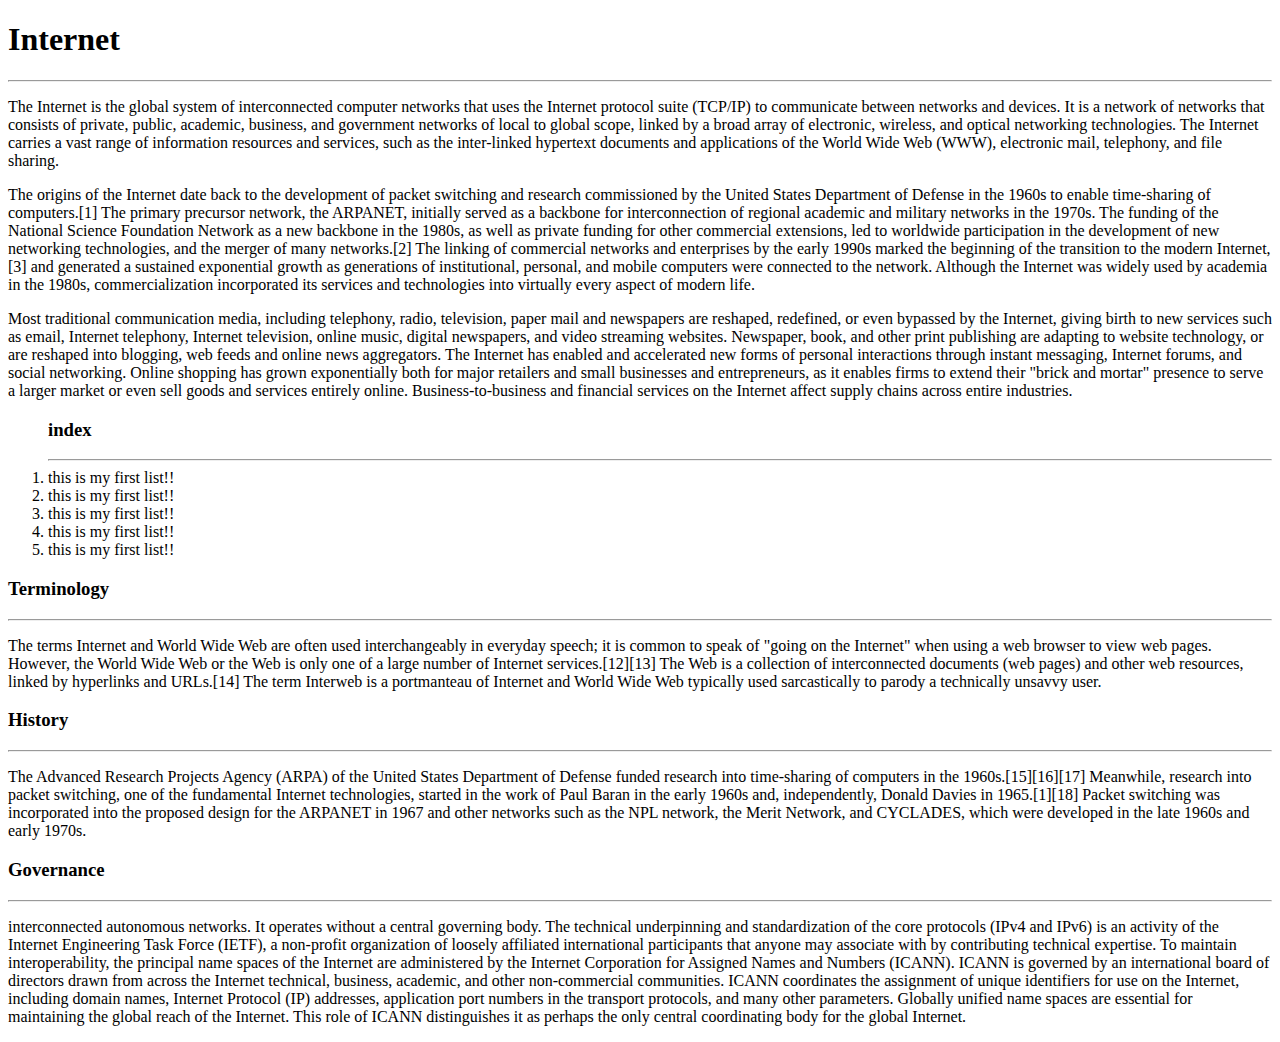
==== index.html @ 7fb7cb3a "Create index.html" ====
<!DOCTYPE html>
<html>
<head>
	<title>
		Internet - Wikipedia
	</title>
	<link rel="stylesheet" type="text/css" href="stylesheet.css">
</head>
<body>
<h1>
	Internet
</h1>
<hr>
<p id="first">
	The Internet is the global system of interconnected computer networks that uses the Internet protocol suite (TCP/IP) to communicate between networks and devices. It is a network of networks that consists of private, public, academic, business, and government networks of local to global scope, linked by a broad array of electronic, wireless, and optical networking technologies. The Internet carries a vast range of information resources and services, such as the inter-linked hypertext documents and applications of the World Wide Web (WWW), electronic mail, telephony, and file sharing.
</p>
<p>
	The origins of the Internet date back to the development of packet switching and research commissioned by the United States Department of Defense in the 1960s to enable time-sharing of computers.[1] The primary precursor network, the ARPANET, initially served as a backbone for interconnection of regional academic and military networks in the 1970s. The funding of the National Science Foundation Network as a new backbone in the 1980s, as well as private funding for other commercial extensions, led to worldwide participation in the development of new networking technologies, and the merger of many networks.[2] The linking of commercial networks and enterprises by the early 1990s marked the beginning of the transition to the modern Internet,[3] and generated a sustained exponential growth as generations of institutional, personal, and mobile computers were connected to the network. Although the Internet was widely used by academia in the 1980s, commercialization incorporated its services and technologies into virtually every aspect of modern life.
</p>
<p>
	Most traditional communication media, including telephony, radio, television, paper mail and newspapers are reshaped, redefined, or even bypassed by the Internet, giving birth to new services such as email, Internet telephony, Internet television, online music, digital newspapers, and video streaming websites. Newspaper, book, and other print publishing are adapting to website technology, or are reshaped into blogging, web feeds and online news aggregators. The Internet has enabled and accelerated new forms of personal interactions through instant messaging, Internet forums, and social networking. Online shopping has grown exponentially both for major retailers and small businesses and entrepreneurs, as it enables firms to extend their "brick and mortar" presence to serve a larger market or even sell goods and services entirely online. Business-to-business and financial services on the Internet affect supply chains across entire industries.
</p>
<ol>
<h3>
index
</h3>
<hr>
<li> this is my first list!! </li>	
<li> this is my first list!! </li>
<li> this is my first list!! </li>
<li> this is my first list!! </li>
<li> this is my first list!! </li>	
</ol>
<h3>
	Terminology
</h3>
<hr>
<p>
	The terms Internet and World Wide Web are often used interchangeably in everyday speech; it is common to speak of "going on the Internet" when using a web browser to view web pages. However, the World Wide Web or the Web is only one of a large number of Internet services.[12][13] The Web is a collection of interconnected documents (web pages) and other web resources, linked by hyperlinks and URLs.[14] The term Interweb is a portmanteau of Internet and World Wide Web typically used sarcastically to parody a technically unsavvy user.


</p>
<h3>
	History
</h3>
<hr>
<p>
	The Advanced Research Projects Agency (ARPA) of the United States Department of Defense funded research into time-sharing of computers in the 1960s.[15][16][17] Meanwhile, research into packet switching, one of the fundamental Internet technologies, started in the work of Paul Baran in the early 1960s and, independently, Donald Davies in 1965.[1][18] Packet switching was incorporated into the proposed design for the ARPANET in 1967 and other networks such as the NPL network, the Merit Network, and CYCLADES, which were developed in the late 1960s and early 1970s.
</p>
<h3>
	Governance
</h3>
<hr>
 <p>
 	interconnected autonomous networks. It operates without a central governing body. The technical underpinning and standardization of the core protocols (IPv4 and IPv6) is an activity of the Internet Engineering Task Force (IETF), a non-profit organization of loosely affiliated international participants that anyone may associate with by contributing technical expertise. To maintain interoperability, the principal name spaces of the Internet are administered by the Internet Corporation for Assigned Names and Numbers (ICANN). ICANN is governed by an international board of directors drawn from across the Internet technical, business, academic, and other non-commercial communities. ICANN coordinates the assignment of unique identifiers for use on the Internet, including domain names, Internet Protocol (IP) addresses, application port numbers in the transport protocols, and many other parameters. Globally unified name spaces are essential for maintaining the global reach of the Internet. This role of ICANN distinguishes it as perhaps the only central coordinating body for the global Internet.
 </p>
</body>
</html>
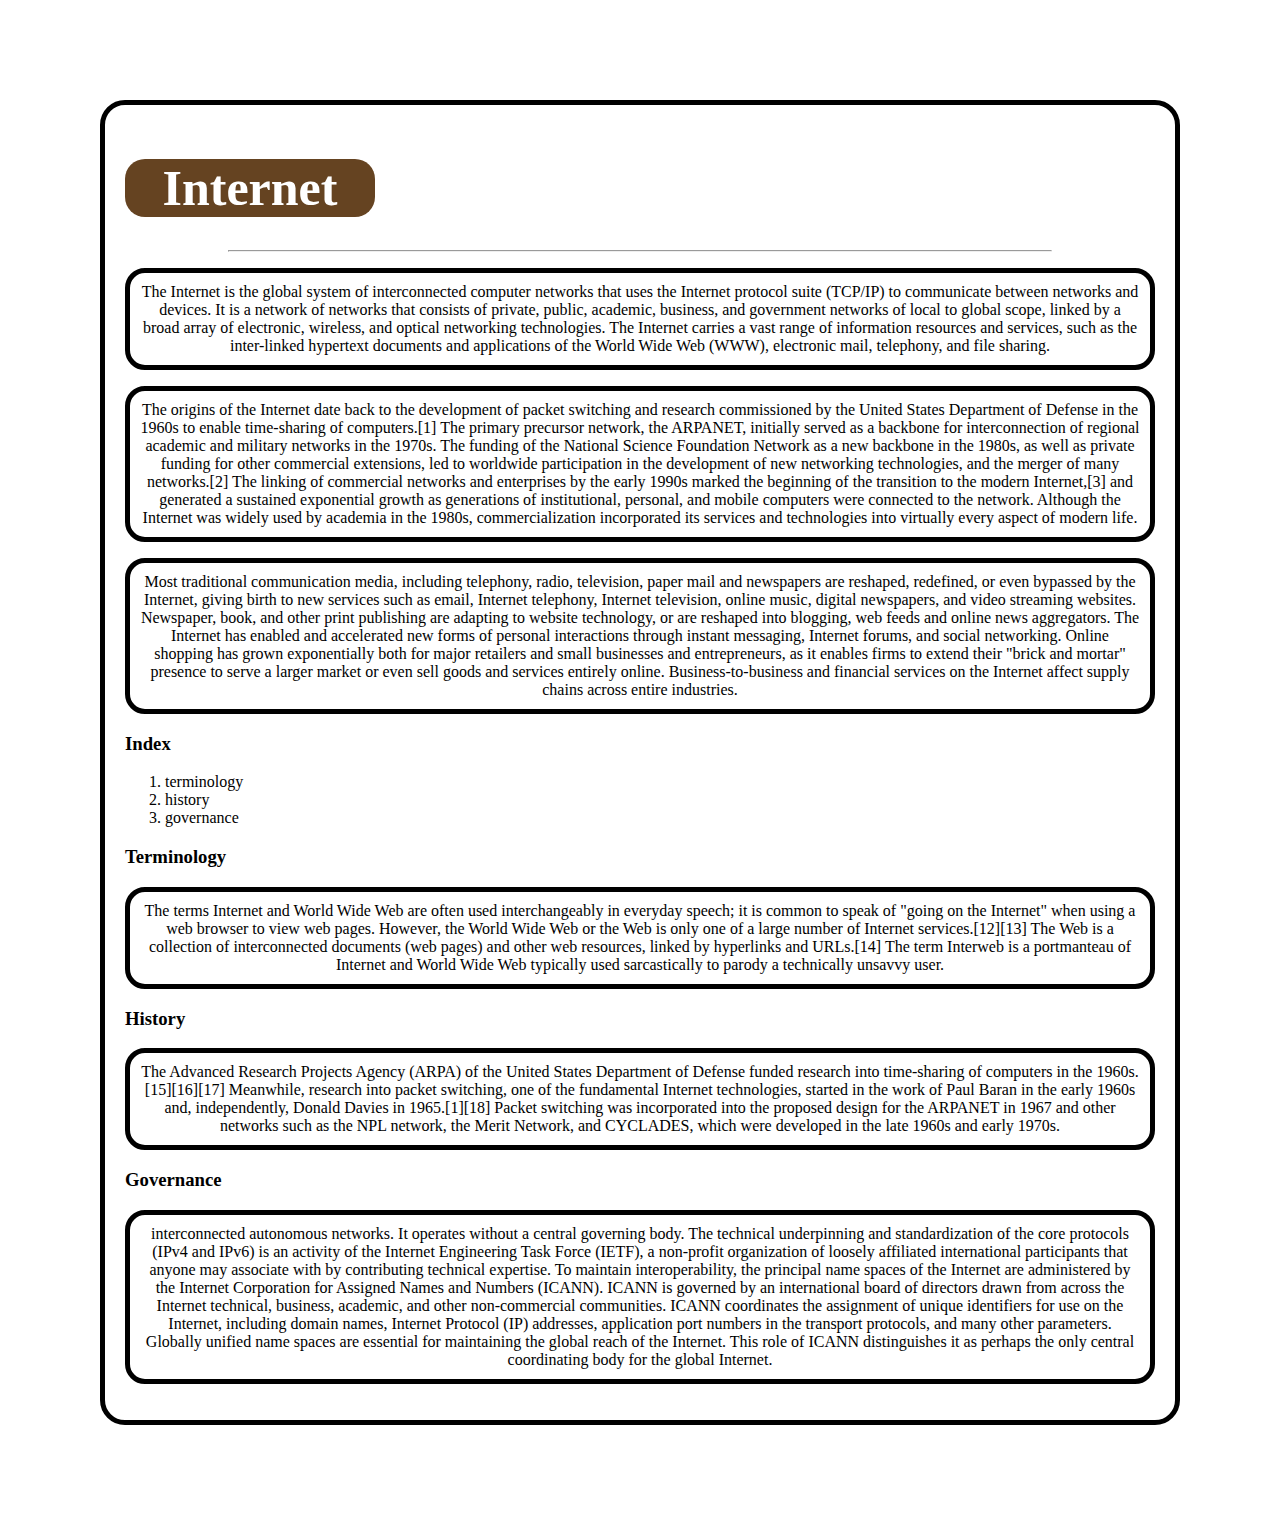
==== commit a7a66cd5: "Update index.html" ====
--- a/index.html
+++ b/index.html
@@ -11,31 +11,31 @@
 	Internet
 </h1>
 <hr>
-<p id="first">
+	<p id="violet">
 	The Internet is the global system of interconnected computer networks that uses the Internet protocol suite (TCP/IP) to communicate between networks and devices. It is a network of networks that consists of private, public, academic, business, and government networks of local to global scope, linked by a broad array of electronic, wireless, and optical networking technologies. The Internet carries a vast range of information resources and services, such as the inter-linked hypertext documents and applications of the World Wide Web (WWW), electronic mail, telephony, and file sharing.
 </p>
-<p>
+<p id="indigo">
 	The origins of the Internet date back to the development of packet switching and research commissioned by the United States Department of Defense in the 1960s to enable time-sharing of computers.[1] The primary precursor network, the ARPANET, initially served as a backbone for interconnection of regional academic and military networks in the 1970s. The funding of the National Science Foundation Network as a new backbone in the 1980s, as well as private funding for other commercial extensions, led to worldwide participation in the development of new networking technologies, and the merger of many networks.[2] The linking of commercial networks and enterprises by the early 1990s marked the beginning of the transition to the modern Internet,[3] and generated a sustained exponential growth as generations of institutional, personal, and mobile computers were connected to the network. Although the Internet was widely used by academia in the 1980s, commercialization incorporated its services and technologies into virtually every aspect of modern life.
 </p>
-<p>
+<p id="blue">
 	Most traditional communication media, including telephony, radio, television, paper mail and newspapers are reshaped, redefined, or even bypassed by the Internet, giving birth to new services such as email, Internet telephony, Internet television, online music, digital newspapers, and video streaming websites. Newspaper, book, and other print publishing are adapting to website technology, or are reshaped into blogging, web feeds and online news aggregators. The Internet has enabled and accelerated new forms of personal interactions through instant messaging, Internet forums, and social networking. Online shopping has grown exponentially both for major retailers and small businesses and entrepreneurs, as it enables firms to extend their "brick and mortar" presence to serve a larger market or even sell goods and services entirely online. Business-to-business and financial services on the Internet affect supply chains across entire industries.
 </p>
+
+<div class="green">
+<h3>
+Index
+</h3>
 <ol>
-<h3>
-index
-</h3>
-<hr>
-<li> this is my first list!! </li>	
-<li> this is my first list!! </li>
-<li> this is my first list!! </li>
-<li> this is my first list!! </li>
-<li> this is my first list!! </li>	
+<li> terminology</li>	
+<li> history</li>
+<li> governance</li>	
 </ol>
+</div>
+
 <h3>
 	Terminology
 </h3>
-<hr>
-<p>
+<p id="yellow">
 	The terms Internet and World Wide Web are often used interchangeably in everyday speech; it is common to speak of "going on the Internet" when using a web browser to view web pages. However, the World Wide Web or the Web is only one of a large number of Internet services.[12][13] The Web is a collection of interconnected documents (web pages) and other web resources, linked by hyperlinks and URLs.[14] The term Interweb is a portmanteau of Internet and World Wide Web typically used sarcastically to parody a technically unsavvy user.
 
 
@@ -43,15 +43,13 @@
 <h3>
 	History
 </h3>
-<hr>
-<p>
+<p id="orange">
 	The Advanced Research Projects Agency (ARPA) of the United States Department of Defense funded research into time-sharing of computers in the 1960s.[15][16][17] Meanwhile, research into packet switching, one of the fundamental Internet technologies, started in the work of Paul Baran in the early 1960s and, independently, Donald Davies in 1965.[1][18] Packet switching was incorporated into the proposed design for the ARPANET in 1967 and other networks such as the NPL network, the Merit Network, and CYCLADES, which were developed in the late 1960s and early 1970s.
 </p>
 <h3>
 	Governance
 </h3>
-<hr>
- <p>
+ <p id="red">
  	interconnected autonomous networks. It operates without a central governing body. The technical underpinning and standardization of the core protocols (IPv4 and IPv6) is an activity of the Internet Engineering Task Force (IETF), a non-profit organization of loosely affiliated international participants that anyone may associate with by contributing technical expertise. To maintain interoperability, the principal name spaces of the Internet are administered by the Internet Corporation for Assigned Names and Numbers (ICANN). ICANN is governed by an international board of directors drawn from across the Internet technical, business, academic, and other non-commercial communities. ICANN coordinates the assignment of unique identifiers for use on the Internet, including domain names, Internet Protocol (IP) addresses, application port numbers in the transport protocols, and many other parameters. Globally unified name spaces are essential for maintaining the global reach of the Internet. This role of ICANN distinguishes it as perhaps the only central coordinating body for the global Internet.
  </p>
 </body>
--- a/stylesheet.css
+++ b/stylesheet.css
@@ -0,0 +1,27 @@
+body	{
+	margin: 100px ;
+	border: solid black 5px ;
+	padding: 20px ;
+	border-radius: 25px ;
+}
+hr	{
+	margin-left: 10% ;
+	margin-right: 10% ;
+}
+p {
+	text-align: center ;
+	border: solid black 5px ;
+	border-radius: 20px ;
+	padding: 10px ;
+}
+h1	{
+	font-size: 50px ;
+	background-color: #654321 ;
+	color: white ;
+	width: 250px ;
+	text-align: center; ;
+	border-radius: 20px ;
+}
+#first  {
+	background-color: grey ;
+}
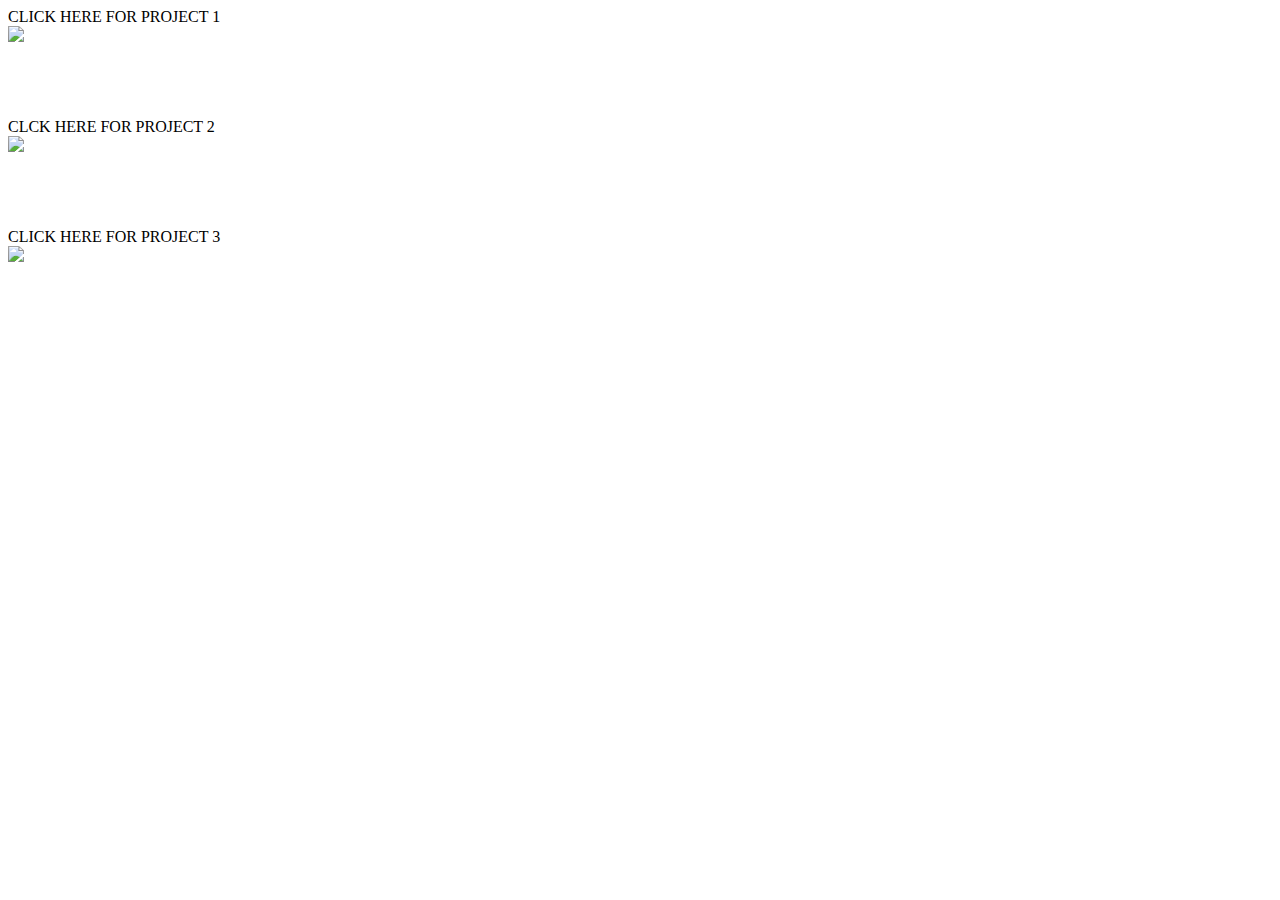
==== commit 8ed57d15: "Update index.html" ====
--- a/index.html
+++ b/index.html
@@ -1,56 +1,28 @@
+
 <!DOCTYPE html>
 <html>
-<head>
-	<title>
-		Internet - Wikipedia
-	</title>
-	<link rel="stylesheet" type="text/css" href="stylesheet.css">
+<head> <link rel="stylesheet" type="text/css" href="index.css">
+	<title></title>
 </head>
 <body>
-<h1>
-	Internet
-</h1>
-<hr>
-	<p id="violet">
-	The Internet is the global system of interconnected computer networks that uses the Internet protocol suite (TCP/IP) to communicate between networks and devices. It is a network of networks that consists of private, public, academic, business, and government networks of local to global scope, linked by a broad array of electronic, wireless, and optical networking technologies. The Internet carries a vast range of information resources and services, such as the inter-linked hypertext documents and applications of the World Wide Web (WWW), electronic mail, telephony, and file sharing.
-</p>
-<p id="indigo">
-	The origins of the Internet date back to the development of packet switching and research commissioned by the United States Department of Defense in the 1960s to enable time-sharing of computers.[1] The primary precursor network, the ARPANET, initially served as a backbone for interconnection of regional academic and military networks in the 1970s. The funding of the National Science Foundation Network as a new backbone in the 1980s, as well as private funding for other commercial extensions, led to worldwide participation in the development of new networking technologies, and the merger of many networks.[2] The linking of commercial networks and enterprises by the early 1990s marked the beginning of the transition to the modern Internet,[3] and generated a sustained exponential growth as generations of institutional, personal, and mobile computers were connected to the network. Although the Internet was widely used by academia in the 1980s, commercialization incorporated its services and technologies into virtually every aspect of modern life.
-</p>
-<p id="blue">
-	Most traditional communication media, including telephony, radio, television, paper mail and newspapers are reshaped, redefined, or even bypassed by the Internet, giving birth to new services such as email, Internet telephony, Internet television, online music, digital newspapers, and video streaming websites. Newspaper, book, and other print publishing are adapting to website technology, or are reshaped into blogging, web feeds and online news aggregators. The Internet has enabled and accelerated new forms of personal interactions through instant messaging, Internet forums, and social networking. Online shopping has grown exponentially both for major retailers and small businesses and entrepreneurs, as it enables firms to extend their "brick and mortar" presence to serve a larger market or even sell goods and services entirely online. Business-to-business and financial services on the Internet affect supply chains across entire industries.
-</p>
-
-<div class="green">
-<h3>
-Index
-</h3>
-<ol>
-<li> terminology</li>	
-<li> history</li>
-<li> governance</li>	
-</ol>
-</div>
-
-<h3>
-	Terminology
-</h3>
-<p id="yellow">
-	The terms Internet and World Wide Web are often used interchangeably in everyday speech; it is common to speak of "going on the Internet" when using a web browser to view web pages. However, the World Wide Web or the Web is only one of a large number of Internet services.[12][13] The Web is a collection of interconnected documents (web pages) and other web resources, linked by hyperlinks and URLs.[14] The term Interweb is a portmanteau of Internet and World Wide Web typically used sarcastically to parody a technically unsavvy user.
-
-
-</p>
-<h3>
-	History
-</h3>
-<p id="orange">
-	The Advanced Research Projects Agency (ARPA) of the United States Department of Defense funded research into time-sharing of computers in the 1960s.[15][16][17] Meanwhile, research into packet switching, one of the fundamental Internet technologies, started in the work of Paul Baran in the early 1960s and, independently, Donald Davies in 1965.[1][18] Packet switching was incorporated into the proposed design for the ARPANET in 1967 and other networks such as the NPL network, the Merit Network, and CYCLADES, which were developed in the late 1960s and early 1970s.
-</p>
-<h3>
-	Governance
-</h3>
- <p id="red">
- 	interconnected autonomous networks. It operates without a central governing body. The technical underpinning and standardization of the core protocols (IPv4 and IPv6) is an activity of the Internet Engineering Task Force (IETF), a non-profit organization of loosely affiliated international participants that anyone may associate with by contributing technical expertise. To maintain interoperability, the principal name spaces of the Internet are administered by the Internet Corporation for Assigned Names and Numbers (ICANN). ICANN is governed by an international board of directors drawn from across the Internet technical, business, academic, and other non-commercial communities. ICANN coordinates the assignment of unique identifiers for use on the Internet, including domain names, Internet Protocol (IP) addresses, application port numbers in the transport protocols, and many other parameters. Globally unified name spaces are essential for maintaining the global reach of the Internet. This role of ICANN distinguishes it as perhaps the only central coordinating body for the global Internet.
- </p>
+	CLICK HERE FOR PROJECT 1
+	<br>
+	  <a href="project-1/project.html"><img src="project-1/Screen\ Shot\ 2020-08-22\ at\ 2.36.21\ PM.png"></a>
+	<br>
+	<br>
+	<br>
+	<br>
+	<br>
+	CLCK HERE FOR PROJECT 2
+	<br>
+	<a href="project\ 3/project3.html"><img src="project 3/Screen\ Shot\ 2020-08-22\ at\ 2.36.44\ PM.png"></a>
+	<br>
+	<br>
+	<br>
+	<br>
+	<br>
+	CLICK HERE FOR PROJECT 3 
+	<br>
+	<a href="project-4/project-4.html"><img src="Screen\ Shot\ 2020-08-22\ at\ 2.19.22\ PM.png"></a>	
 </body>
 </html>
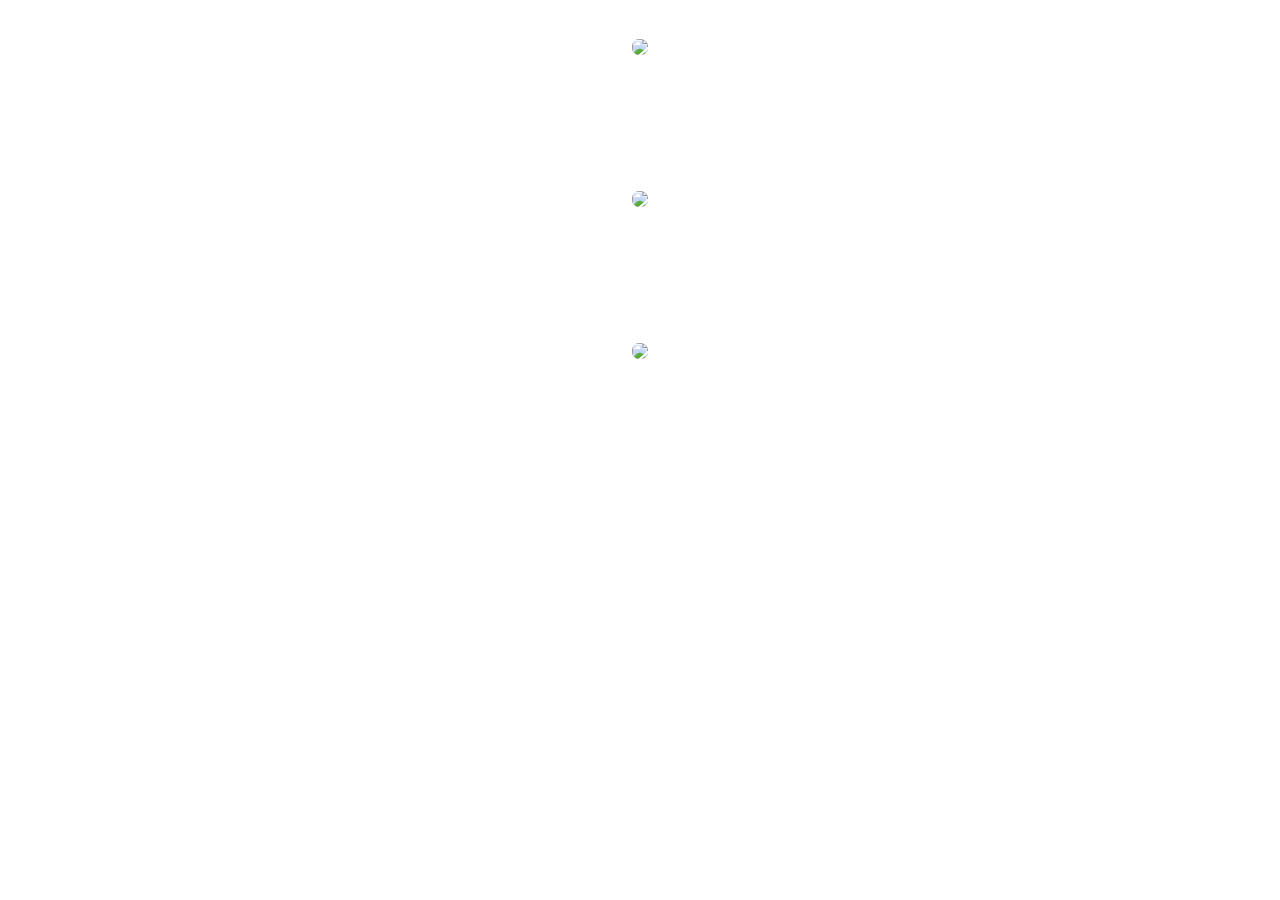
==== commit 6cbf9736: "Update index.html" ====
--- a/index.html
+++ b/index.html
@@ -1,7 +1,7 @@
 
 <!DOCTYPE html>
 <html>
-<head> <link rel="stylesheet" type="text/css" href="index.css">
+<head> <link rel="stylesheet" type="text/css" href="blah.css">
 	<title></title>
 </head>
 <body>
--- a/blah.css
+++ b/blah.css
@@ -0,0 +1,12 @@
+body{
+background-image:url(https://i.ytimg.com/vi/CqQPx7zmMX0/maxresdefault.jpg);
+size: 1500px;
+text-align: center;
+color: white;
+font-size: 20px;
+}
+img{
+height: 200px;
+border: solid white 8px;
+border-radius: 15px;
+}
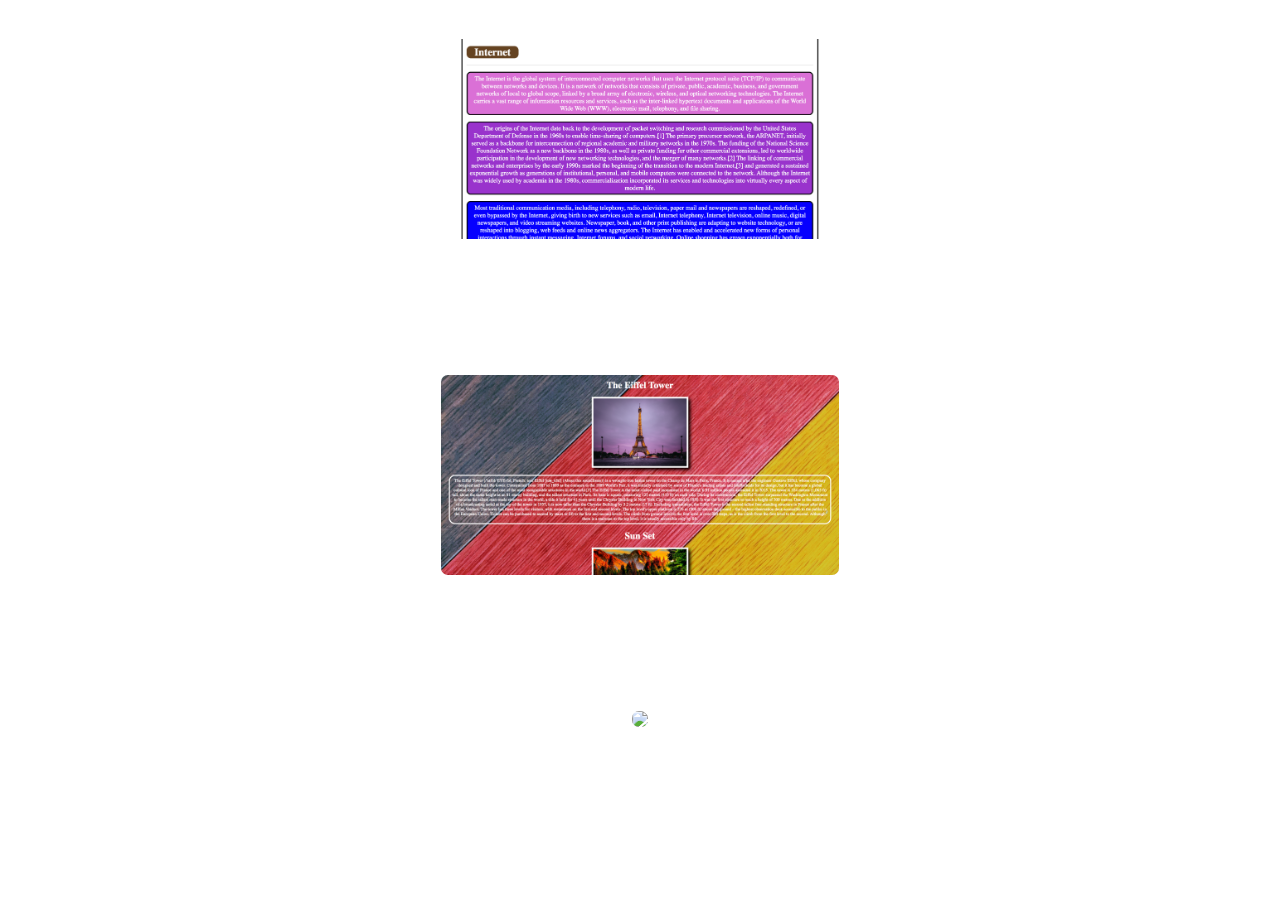
==== commit 96072e9a: "Update index.html" ====
--- a/index.html
+++ b/index.html
@@ -7,7 +7,7 @@
 <body>
 	CLICK HERE FOR PROJECT 1
 	<br>
-	  <a href="project-1/project.html"><img src="project-1/Screen\ Shot\ 2020-08-22\ at\ 2.36.21\ PM.png"></a>
+	  <a href="project-1/project.html"><img src="project-1/Screen Shot 2020-08-22 at 2.36.21 PM.png"></a>
 	<br>
 	<br>
 	<br>
@@ -15,7 +15,7 @@
 	<br>
 	CLCK HERE FOR PROJECT 2
 	<br>
-	<a href="project\ 3/project3.html"><img src="project 3/Screen\ Shot\ 2020-08-22\ at\ 2.36.44\ PM.png"></a>
+	<a href="project\ 3/project3.html"><img src="project 3/Screen Shot 2020-08-22 at 2.36.44 PM.png"></a>
 	<br>
 	<br>
 	<br>
@@ -23,6 +23,6 @@
 	<br>
 	CLICK HERE FOR PROJECT 3 
 	<br>
-	<a href="project-4/project-4.html"><img src="Screen\ Shot\ 2020-08-22\ at\ 2.19.22\ PM.png"></a>	
+	<a href="project-4/project-4.html"><img src="Screen Shot 2020-08-22 at 2.19.22 PM.png"></a>	
 </body>
 </html>
